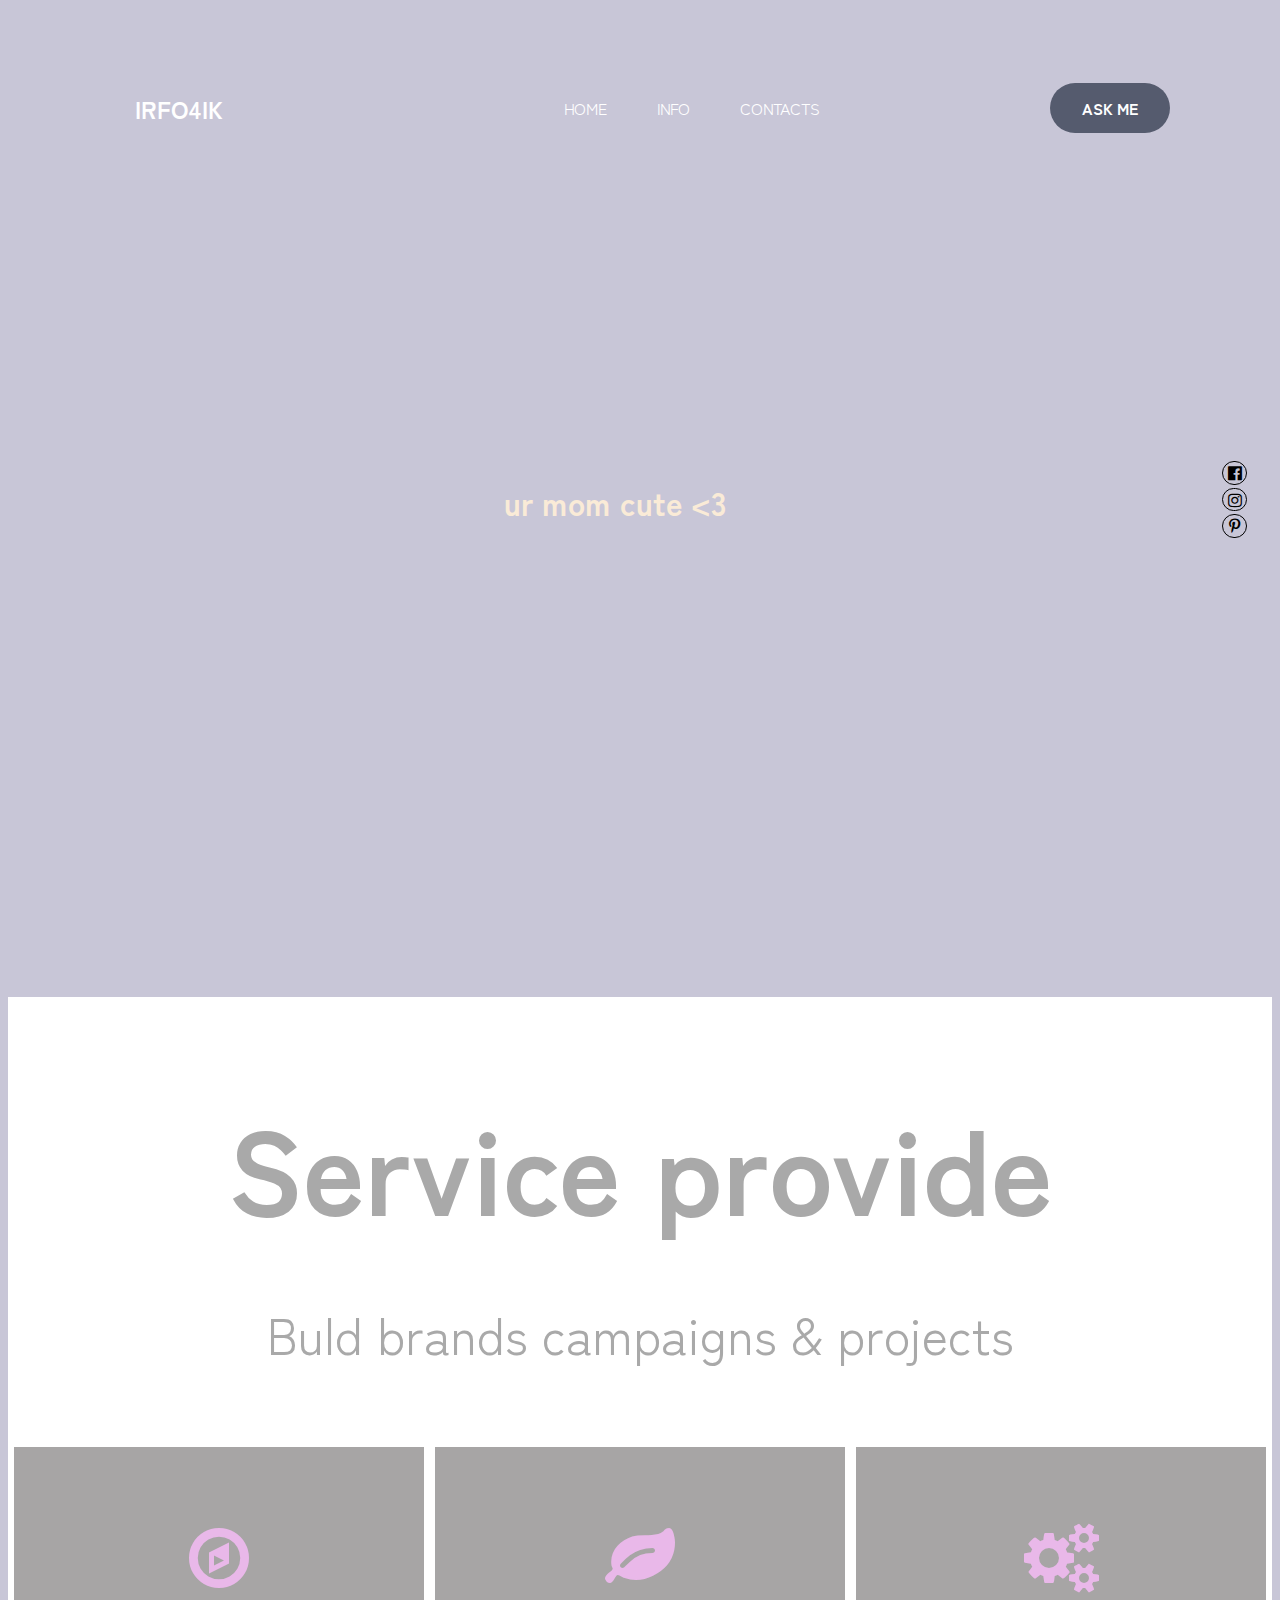
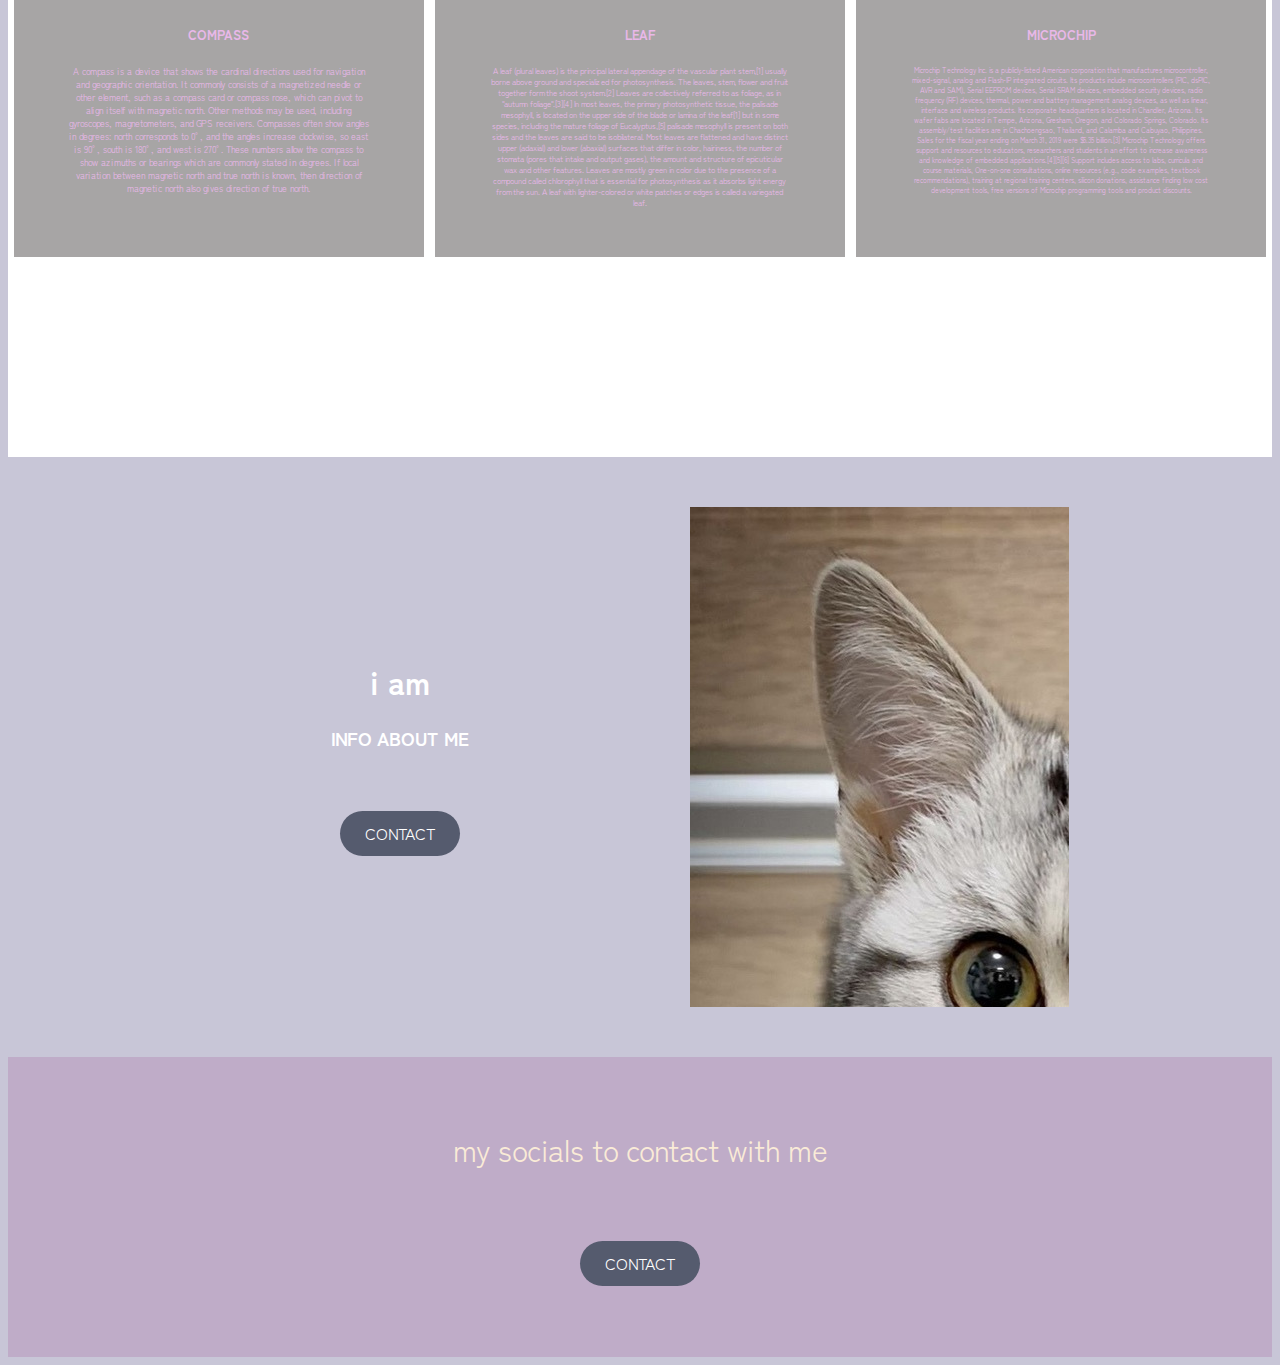
==== index.html @ 1ebc8c96 "Add files via upload" ====
<!DOCTYPE html>
<html lang="en">

<head>
    <link rel="stylesheet" href="https://maxcdn.bootstrapcdn.com/font-awesome/4.5.0/css/font-awesome.min.css">
    <link rel="preconnect" href="https://fonts.googleapis.com">
    <link rel="preconnect" href="https://fonts.gstatic.com" crossorigin>
    <link href="https://fonts.googleapis.com/css2?family=Permanent+Marker&family=Zen+Kaku+Gothic+New&display=swap" rel="stylesheet">
    <link rel="stylesheet" href="style.css">
    <meta charset="UTF-8">
    <meta name="viewport" content="width=device-width, initial-scale=1.0">
    <title>Document</title>
</head>

<body>
    <header class="headder">

        <div class="logo">
            <h2>IRFO4IK</h2>
        </div>
        <div class="panel">
            <div class="type"><a href="index.html">HOME </a></div>
            <div class="type"><a href="ab.html">INFO </a></div>
            <div class="type"><a href="ct.html">CONTACTS </a></div>
        </div>

        <a href="ab.html">
            <div class="askme"> <b> ASK ME</b> </div>
        </a>



    </header>



    <main class="main">
        <!--  <img src="1.gif" class="vbg">-->
        <div class="main1">

            <h1> ur mom cute
                <3</h1>



        </div>
        <div class="soc">

            <div class="panelem"> <i class="fa fa-facebook-official" aria-hidden="true"></i></div>
            <div class="panelem"> <i class="fa fa-instagram" aria-hidden="true"></i></div>
            <div class="panelem"> <i class="fa fa-pinterest-p" aria-hidden="true"></i></div>
        </div>


    </main>

    <div class="main2">

        <div class="zag">
            <h1>Service provide</h1>
        </div>
        <div class="zag2"> <span>  Buld brands campaigns & projects</span></div>
        <div class="info">
            <div class="panelem2"><i class="fa fa-compass" aria-hidden="true"></i>
                <h5 style="font-size: 13px;">COMPASS</h5>
                <div class="paninfo" style="font-size: 9px;">A compass is a device that shows the cardinal directions used for navigation and geographic orientation. It commonly consists of a magnetized needle or other element, such as a compass card or compass rose, which can pivot to align itself
                    with magnetic north. Other methods may be used, including gyroscopes, magnetometers, and GPS receivers. Compasses often show angles in degrees: north corresponds to 0°, and the angles increase clockwise, so east is 90°, south is 180°,
                    and west is 270°. These numbers allow the compass to show azimuths or bearings which are commonly stated in degrees. If local variation between magnetic north and true north is known, then direction of magnetic north also gives direction
                    of true north.</div>
            </div>
            <div class="panelem2"><i class="fa fa-leaf" aria-hidden="true"></i>
                <h5 style="font-size: 13px;">LEAF</h5>
                <div class="paninfo" style="font-size: 8px;">A leaf (plural leaves) is the principal lateral appendage of the vascular plant stem,[1] usually borne above ground and specialized for photosynthesis. The leaves, stem, flower and fruit together form the shoot system.[2] Leaves are collectively
                    referred to as foliage, as in "autumn foliage".[3][4] In most leaves, the primary photosynthetic tissue, the palisade mesophyll, is located on the upper side of the blade or lamina of the leaf[1] but in some species, including the
                    mature foliage of Eucalyptus,[5] palisade mesophyll is present on both sides and the leaves are said to be isobilateral. Most leaves are flattened and have distinct upper (adaxial) and lower (abaxial) surfaces that differ in color,
                    hairiness, the number of stomata (pores that intake and output gases), the amount and structure of epicuticular wax and other features. Leaves are mostly green in color due to the presence of a compound called chlorophyll that is essential
                    for photosynthesis as it absorbs light energy from the sun. A leaf with lighter-colored or white patches or edges is called a variegated leaf.</div>
            </div>
            <div class="panelem2"><i class="fa fa-cogs" aria-hidden="true"></i>
                <h5 style="font-size: 13px;"> MICROCHIP</h5>
                <div class="paninfo" style="font-size:7px">Microchip Technology Inc. is a publicly-listed American corporation that manufactures microcontroller, mixed-signal, analog and Flash-IP integrated circuits. Its products include microcontrollers (PIC, dsPIC, AVR and SAM), Serial EEPROM
                    devices, Serial SRAM devices, embedded security devices, radio frequency (RF) devices, thermal, power and battery management analog devices, as well as linear, interface and wireless products. Its corporate headquarters is located
                    in Chandler, Arizona. Its wafer fabs are located in Tempe, Arizona, Gresham, Oregon, and Colorado Springs, Colorado. Its assembly/test facilities are in Chachoengsao, Thailand, and Calamba and Cabuyao, Philippines. Sales for the fiscal
                    year ending on March 31, 2019 were $5.35 billion.[3] Microchip Technology offers support and resources to educators, researchers and students in an effort to increase awareness and knowledge of embedded applications.[4][5][6] Support
                    includes access to labs, curricula and course materials, One-on-one consultations, online resources (e.g., code examples, textbook recommendations), training at regional training centers, silicon donations, assistance finding low cost
                    development tools, free versions of Microchip programming tools and product discounts.</div>
            </div>
        </div>


    </div>

    <div class="main3">

        <div class="infoab">
            <h1 class="lox1">i am</h1>
            <h3 class="lox2">INFO ABOUT ME</h3>

            <div class="abb"><a href="ab.html" style="text-decoration : none; color: white;">CONTACT</a></div>


        </div>
        <div class="abpic"></div>



    </div>


    <footer class="ft">
        <div class="ftext">


            my socials to contact with me


        </div>
        <a href="https://vk.com/poz0rishe" style="text-decoration: none;color: white;">
            <div class="abb">CONTACT</div>
        </a>

    </footer>

</body>

</html>
---- style.css ----
body {
    text-decoration: none;
    background-color: #C8C6D7;
}

.headder {
    color: white;
    font-family: 'Zen Kaku Gothic New', sans-serif;
    display: flex;
    justify-content: space-around;
    align-items: center;
    width: auto;
    height: 200px;
}

.logo {
    font-family: 'Zen Kaku Gothic New', sans-serif;
    display: flex;
    align-items: center;
    text-align: center;
    width: 175px;
    height: 175px;
    margin: 25px;
}

.panel {
    font-family: 'Zen Kaku Gothic New', sans-serif;
    display: flex;
    justify-content: space-around;
}

.type {
    font-family: 'Zen Kaku Gothic New', sans-serif;
    transition: 0.5s;
    text-decoration: none;
    color: white;
    margin: 25px;
    display: flex;
    justify-content: space-around;
}

.type>a {
    font-family: 'Zen Kaku Gothic New', sans-serif;
    text-decoration: none;
    color: white;
}

.askme {
    font-family: 'Zen Kaku Gothic New', sans-serif;
    transition: 0.3s;
    display: flex;
    background-color: #555B6E;
    width: 120px;
    height: 50px;
    align-items: center;
    justify-content: center;
    border-radius: 25px;
}

.headder>a {
    color: white;
    text-decoration: none;
}

.type:hover {
    font-family: 'Zen Kaku Gothic New', sans-serif;
    transform: (1.1);
    font-size: 25px;
}

.askme:hover {
    font-family: 'Zen Kaku Gothic New', sans-serif;
    width: 125px;
    height: 60px;
    border-radius: 35px;
    transform: (1.1);
    opacity: 0.8;
    cursor: pointer;
}

.main {
    font-family: 'Zen Kaku Gothic New', sans-serif;
    justify-content: flex-end;
    display: flex;
    width: auto;
    height: auto;
}

.main1 {
    font-family: 'Zen Kaku Gothic New', sans-serif;
    margin: auto;
    color: antiquewhite;
    padding-top: 250px;
    display: flex;
    align-items: center;
    justify-content: center;
    flex-direction: column;
}

.soc {
    font-family: 'Zen Kaku Gothic New', sans-serif;
    flex-direction: column;
    display: flex;
    padding-top: 250px;
    height: 80px;
    width: 50px;
    justify-content: right;
    z-index: 1;
}

.panelem {
    z-index: 2;
    font-family: 'Zen Kaku Gothic New', sans-serif;
    margin-top: 3px;
    flex-direction: column;
    display: flex;
    width: 23px;
    height: 25px;
    border: 1px solid;
    border-radius: 25px;
    text-align: center;
    justify-content: center;
    align-items: center;
}

.panelem:hover {
    font-family: 'Zen Kaku Gothic New', sans-serif;
    opacity: 0.7;
    background-color: cornsilk;
}

.main2 {
    font-family: 'Zen Kaku Gothic New', sans-serif;
    margin-top: 450px;
    background-color: white;
    flex-direction: column;
    color: darkgrey;
    justify-content: center;
    align-items: center;
    display: flex;
    width: auto;
    height: auto;
}

.info {
    font-family: 'Zen Kaku Gothic New', sans-serif;
    width: 100%;
    height: 100%;
    display: flex;
    flex-direction: row;
    justify-content: space-around;
}

.panelem2 {
    font-family: 'Zen Kaku Gothic New', sans-serif;
    margin-bottom: 200px;
    padding: 55PX;
    color: rgb(233, 184, 233);
    justify-content: center;
    font-size: 70px;
    text-align: center;
    background-color: rgb(167, 165, 165);
    width: 300px;
    height: 300px;
}

.zag {
    font-family: 'Zen Kaku Gothic New', sans-serif;
    font-size: 60px;
    text-align: center;
    height: 300px;
}

.zag2 {
    font-family: 'Zen Kaku Gothic New', sans-serif;
    font-size: 50px;
    text-align: center;
    height: 150px;
}

.paninfo {
    font-family: 'Zen Kaku Gothic New', sans-serif;
    font-size: 14px;
}

.main3 {
    font-family: 'Zen Kaku Gothic New', sans-serif;
    align-items: center;
    display: flex;
    justify-content: center;
}

.infoab {
    font-family: 'Zen Kaku Gothic New', sans-serif;
    align-items: center;
    justify-content: center;
    display: flex;
    text-align: center;
    flex-direction: column;
    margin: 50px;
    width: 30%;
    height: 500px;
    color: white;
}

.abpic {
    font-family: 'Zen Kaku Gothic New', sans-serif;
    background-image: url(1.jpg);
    margin: 50px;
    width: 30%;
    height: 500px;
    background-color: black;
}

.abb {
    font-family: 'Zen Kaku Gothic New', sans-serif;
    display: flex;
    text-align: center;
    width: 120px;
    height: 45px;
    border-radius: 25px;
    justify-content: center;
    align-items: center;
    background-color: #555B6E;
}

.lox1 {
    font-family: 'Zen Kaku Gothic New', sans-serif;
    margin: 0%;
    padding-bottom: 20px;
}

.lox2 {
    font-family: 'Zen Kaku Gothic New', sans-serif;
    margin: 0%;
    padding-bottom: 60px;
}

.ftext {
    font-family: 'Zen Kaku Gothic New', sans-serif;
    color: azure;
    padding: 70px;
    font-size: 30px;
    color: antiquewhite;
    text-align: center;
    background-color: #bfacc8;
}

.ft {
    font-family: 'Zen Kaku Gothic New', sans-serif;
    color: azure;
    align-items: center;
    display: flex;
    flex-direction: column;
    height: 300px;
    background-color: #bfacc8;
}

.main4 {
    font-family: 'Zen Kaku Gothic New', sans-serif;
    height: 20%;
    width: 100%;
    display: flex;
    justify-content: space-around;
}

.boxstat {
    color: white;
    border: 50px;
    border-color: thistle;
    flex-direction: column;
    font-family: 'Zen Kaku Gothic New', sans-serif;
    align-items: center;
    display: flex;
    justify-content: center;
    text-align: center;
    margin: 50px;
    width: 30%;
    height: 15%;
    background-color: #525252;
    opacity: 0.4;
}

.ct {
    padding: 1%;
    display: flex;
    flex-direction: row;
    align-items: center;
    justify-content: center;
    width: 60%;
    height: 90%;
}

.inputtis {
    border-color: #525252;
    margin-left: 15px;
    height: 50px;
    width: 15%;
}

.vbg {
    width: auto;
    height: auto;
    position: absolute;
    z-index: -1;
}


/* https://coolors.co/4a4063-bfacc8-c8c6d7-783f8e-4f1271
            https://coolors.co/555b6e-bfacc8-c8c6d7-5a0001-f13030 */
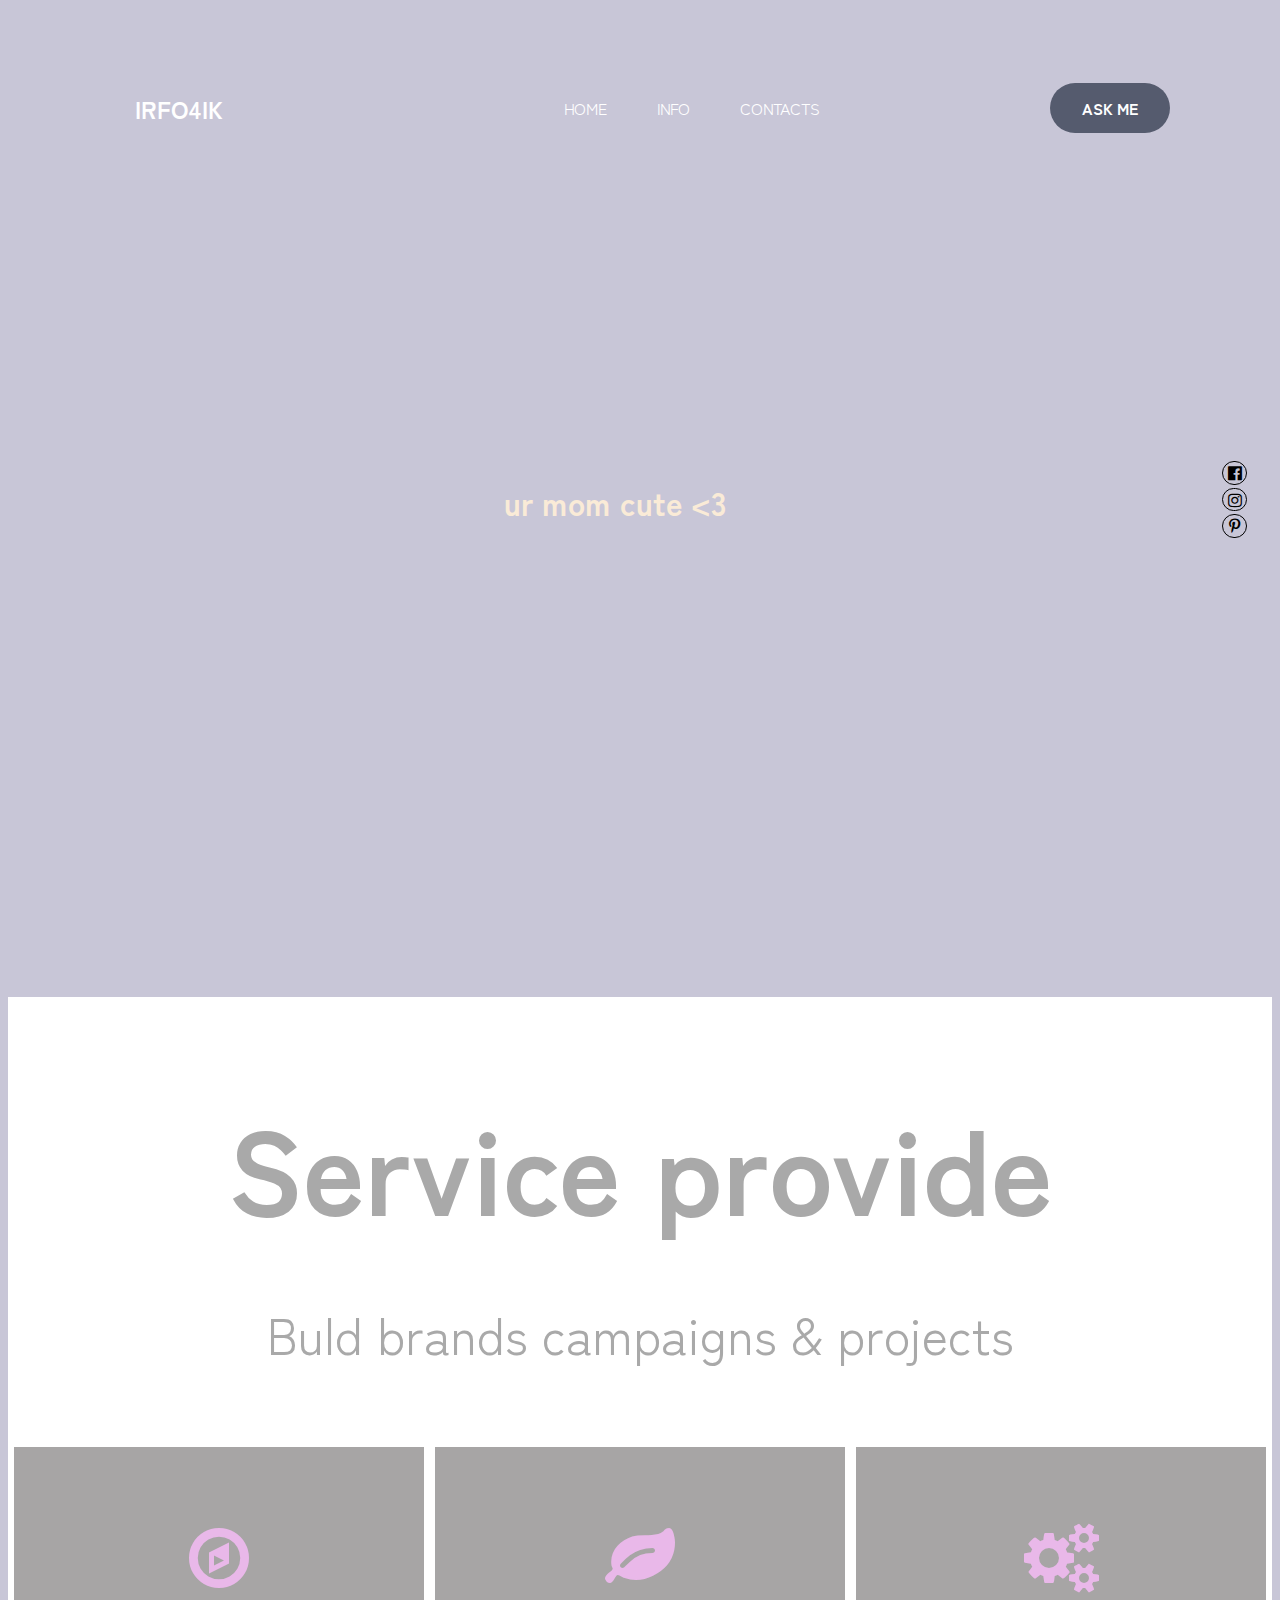
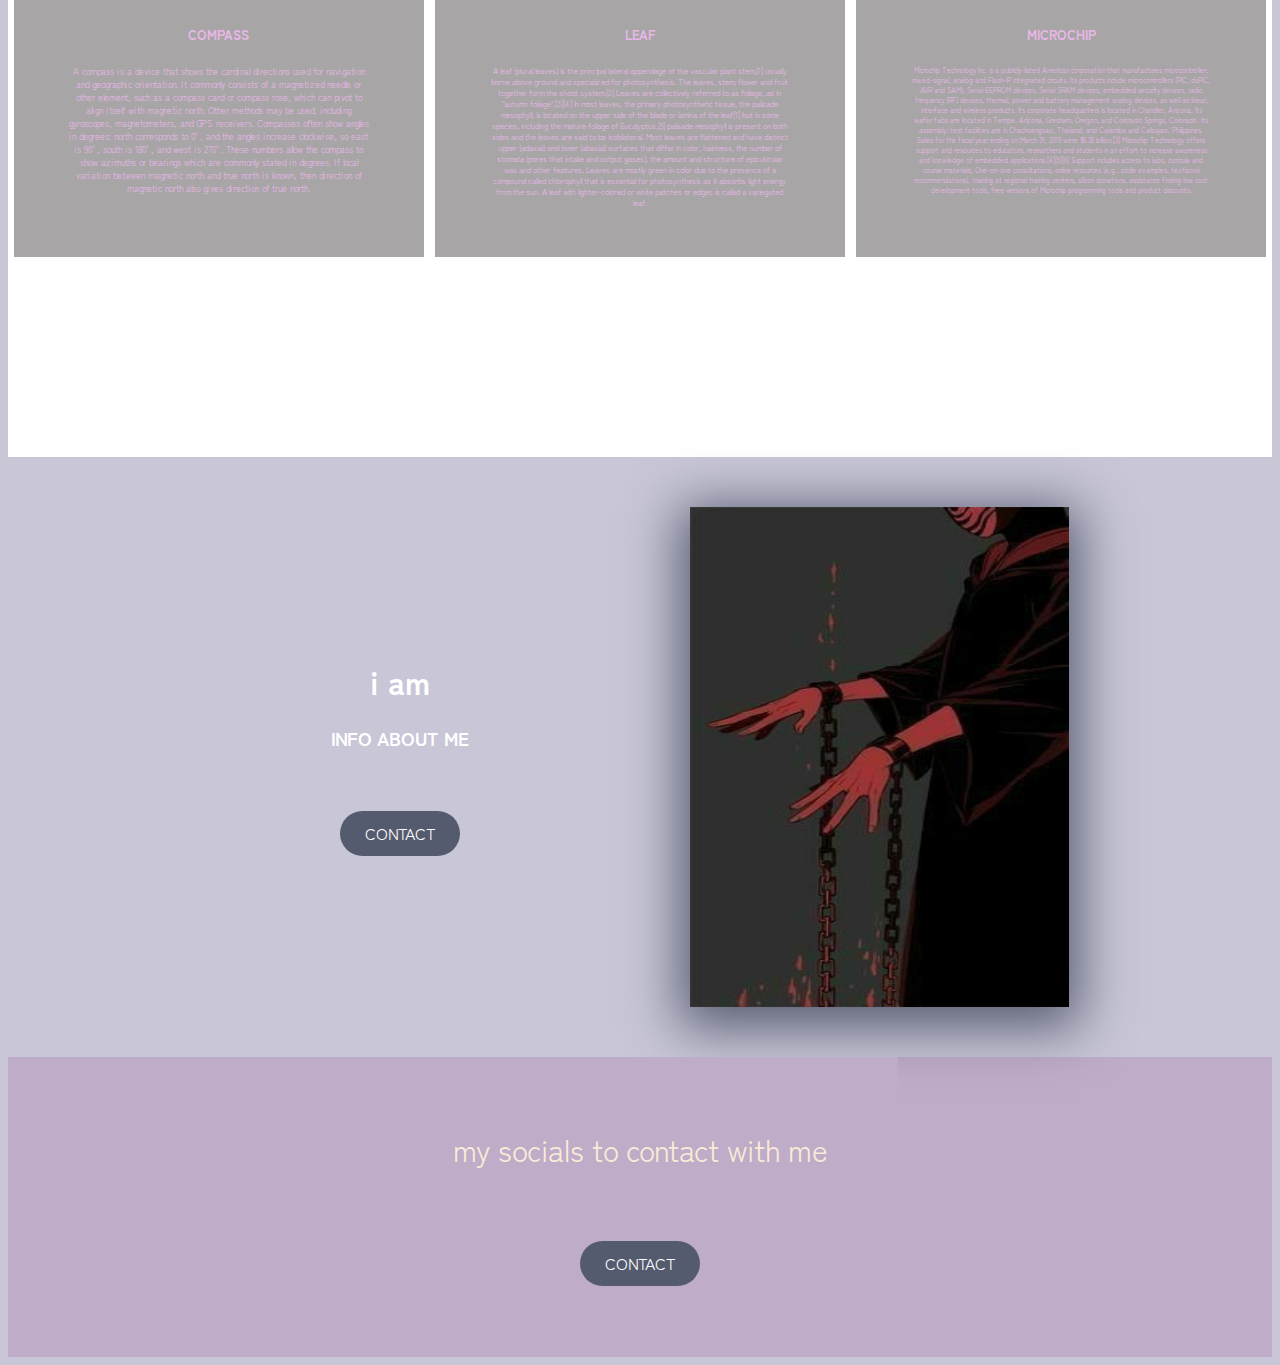
==== commit 6209bbac: "Add files via upload" ====
--- a/index.html
+++ b/index.html
@@ -100,7 +100,7 @@
 
 
         </div>
-        <div class="abpic"></div>
+        <div class="abpic"><img style=" box-shadow: 0 10px 50px 10px#555B6E;width:100%; height: 100%;" src="2.jpg"></div>
 
 
 
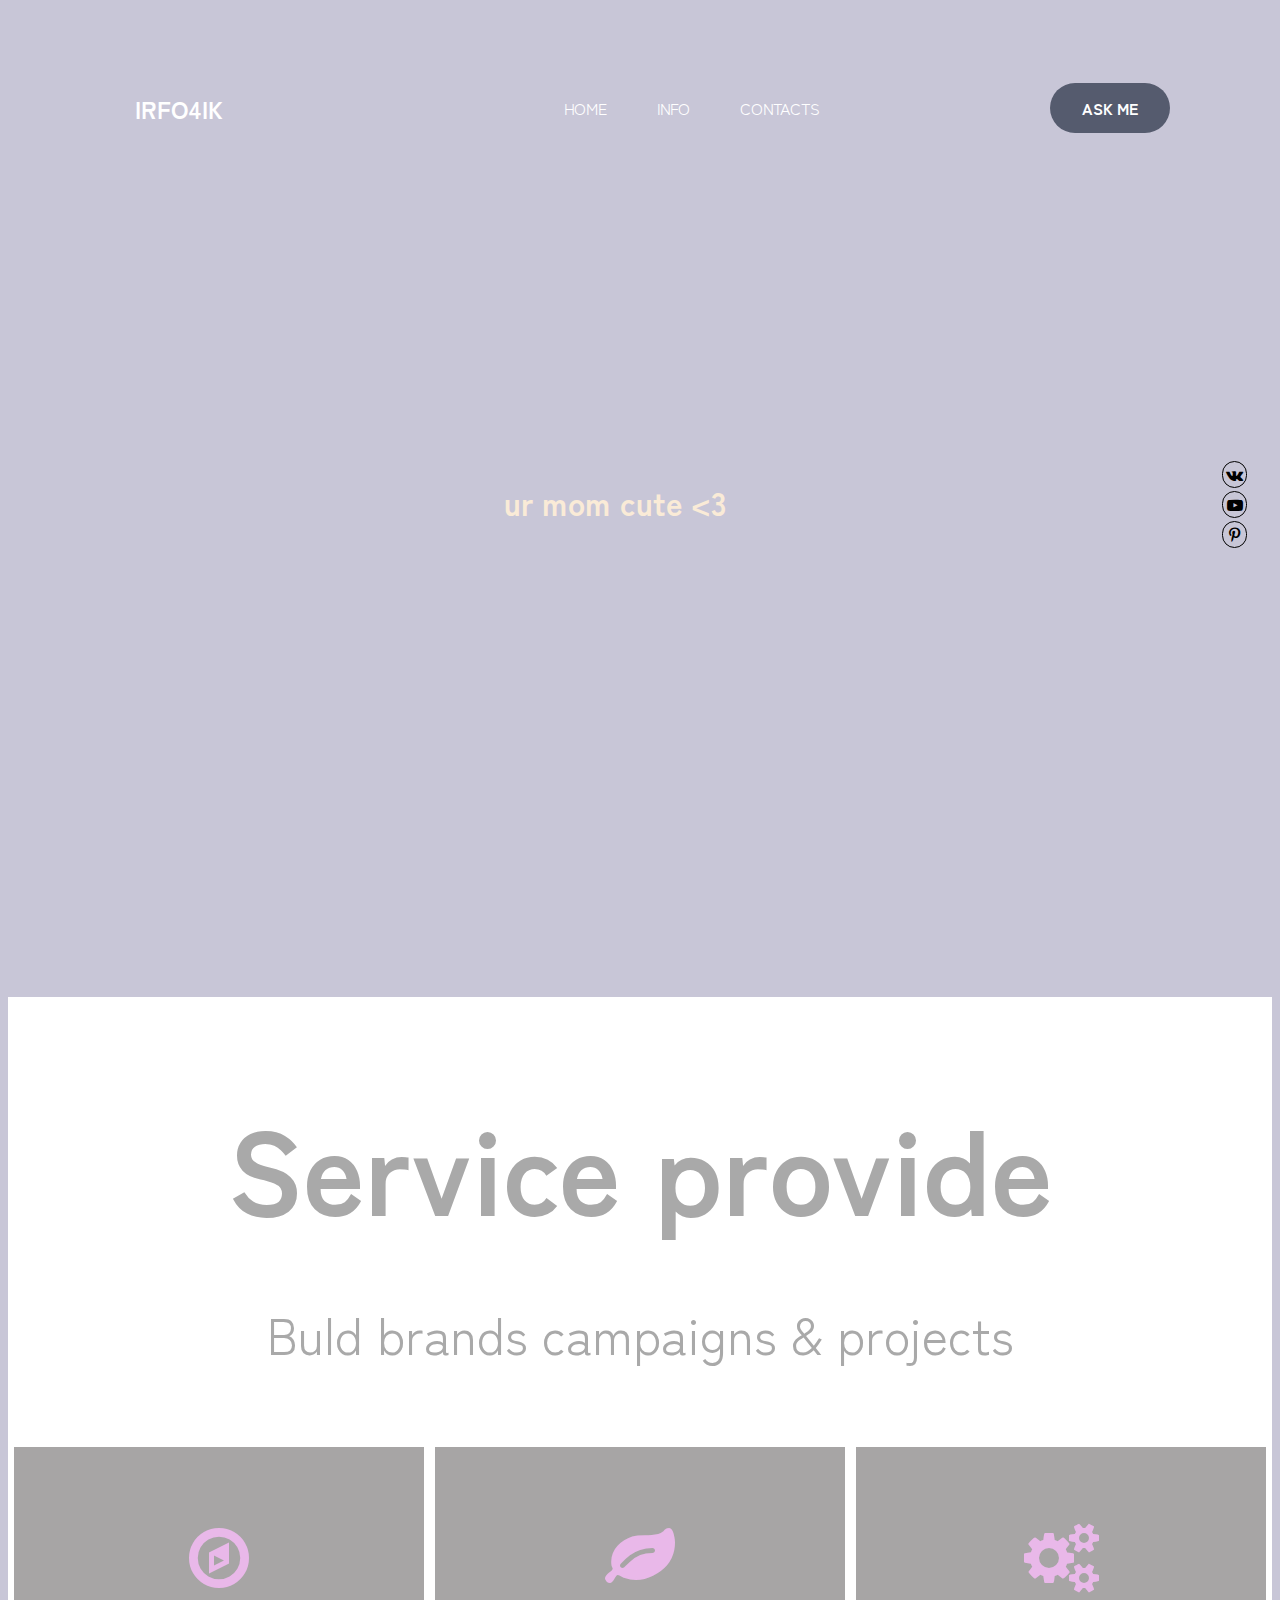
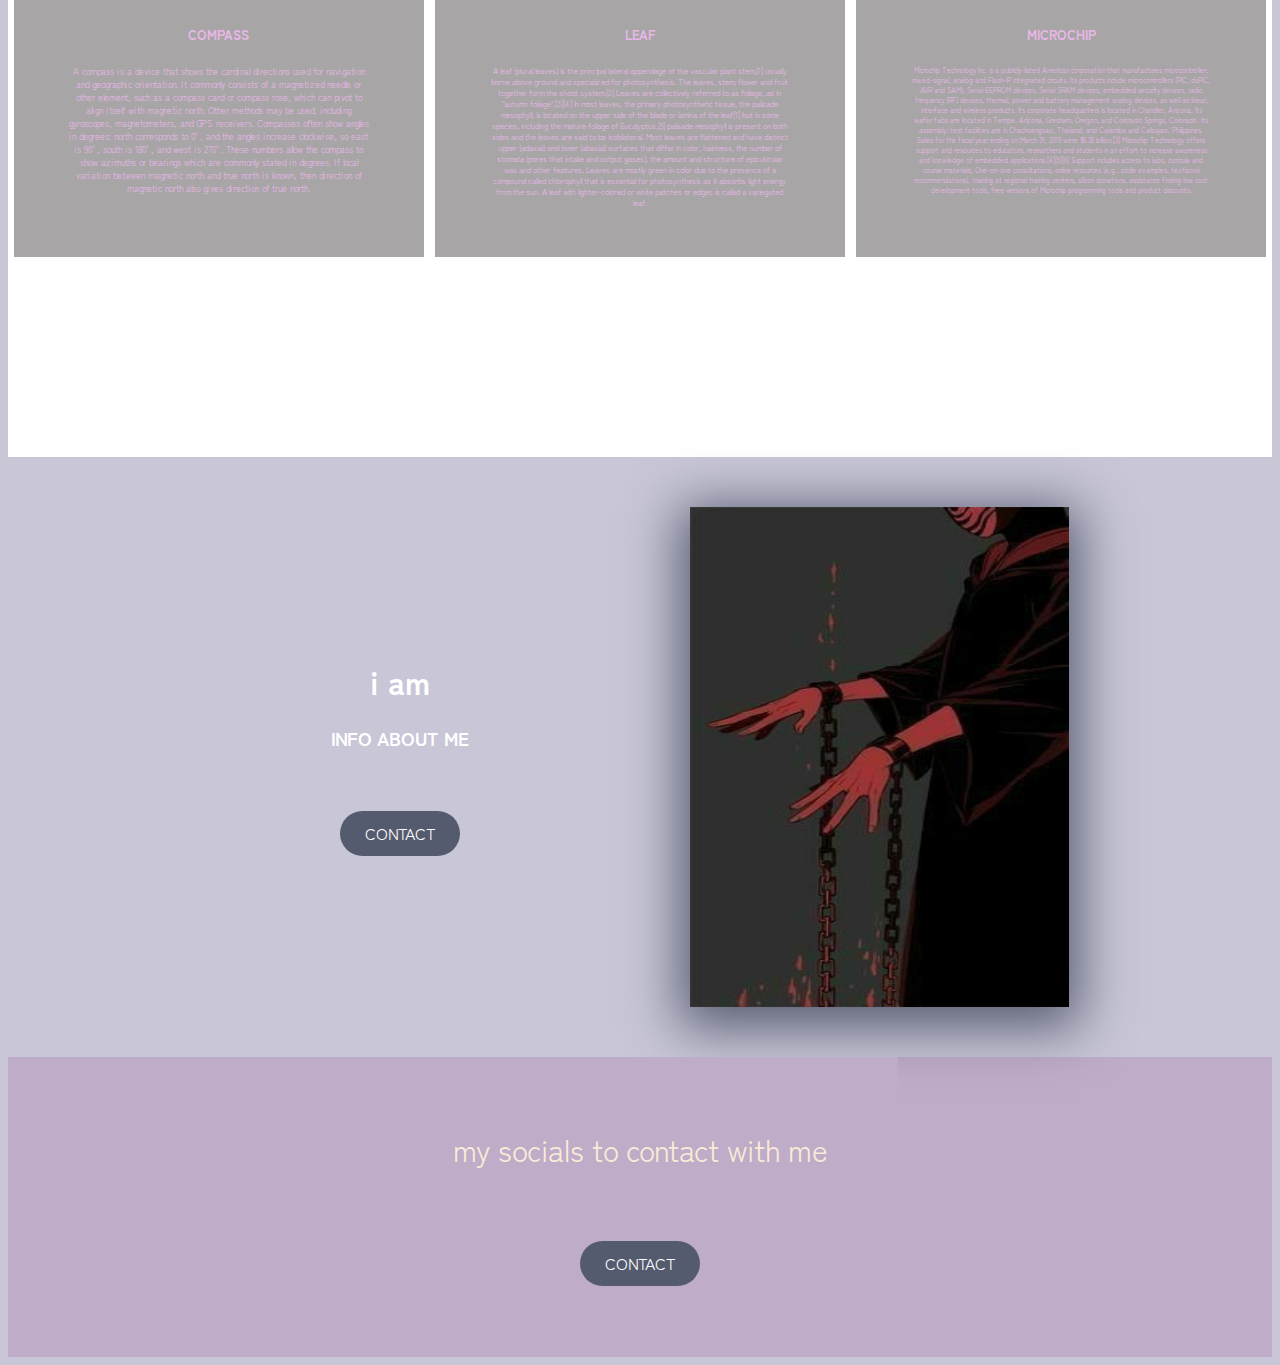
==== commit 49c60352: "Add files via upload" ====
--- a/index.html
+++ b/index.html
@@ -45,11 +45,18 @@
 
         </div>
         <div class="soc">
-
-            <div class="panelem"> <i class="fa fa-facebook-official" aria-hidden="true"></i></div>
-            <div class="panelem"> <i class="fa fa-instagram" aria-hidden="true"></i></div>
-            <div class="panelem"> <i class="fa fa-pinterest-p" aria-hidden="true"></i></div>
+            <a href="https://vk.com/pixxxhi" style="text-decoration: none;color: black;">
+                <div class="panelem"> <i class="fa fa-vk" aria-hidden="true"></i></i>
+                </div>
+            </a>
+            <a href="https://www.youtube.com/channel/UCrt9ZBU5hbXIP2_KHaG7gCA" style="text-decoration: none;color: black;">
+                <div class="panelem"> <i class="fa fa-youtube-play" aria-hidden="true"></i></i>
+                </div>
+            </a>
+            <a href="https://pin.it/2oKn8eP" style="text-decoration: none;color: black;">
+                <div class="panelem"> <i class="fa fa-pinterest-p" aria-hidden="true"></i></div>
         </div>
+        </a>
 
 
     </main>
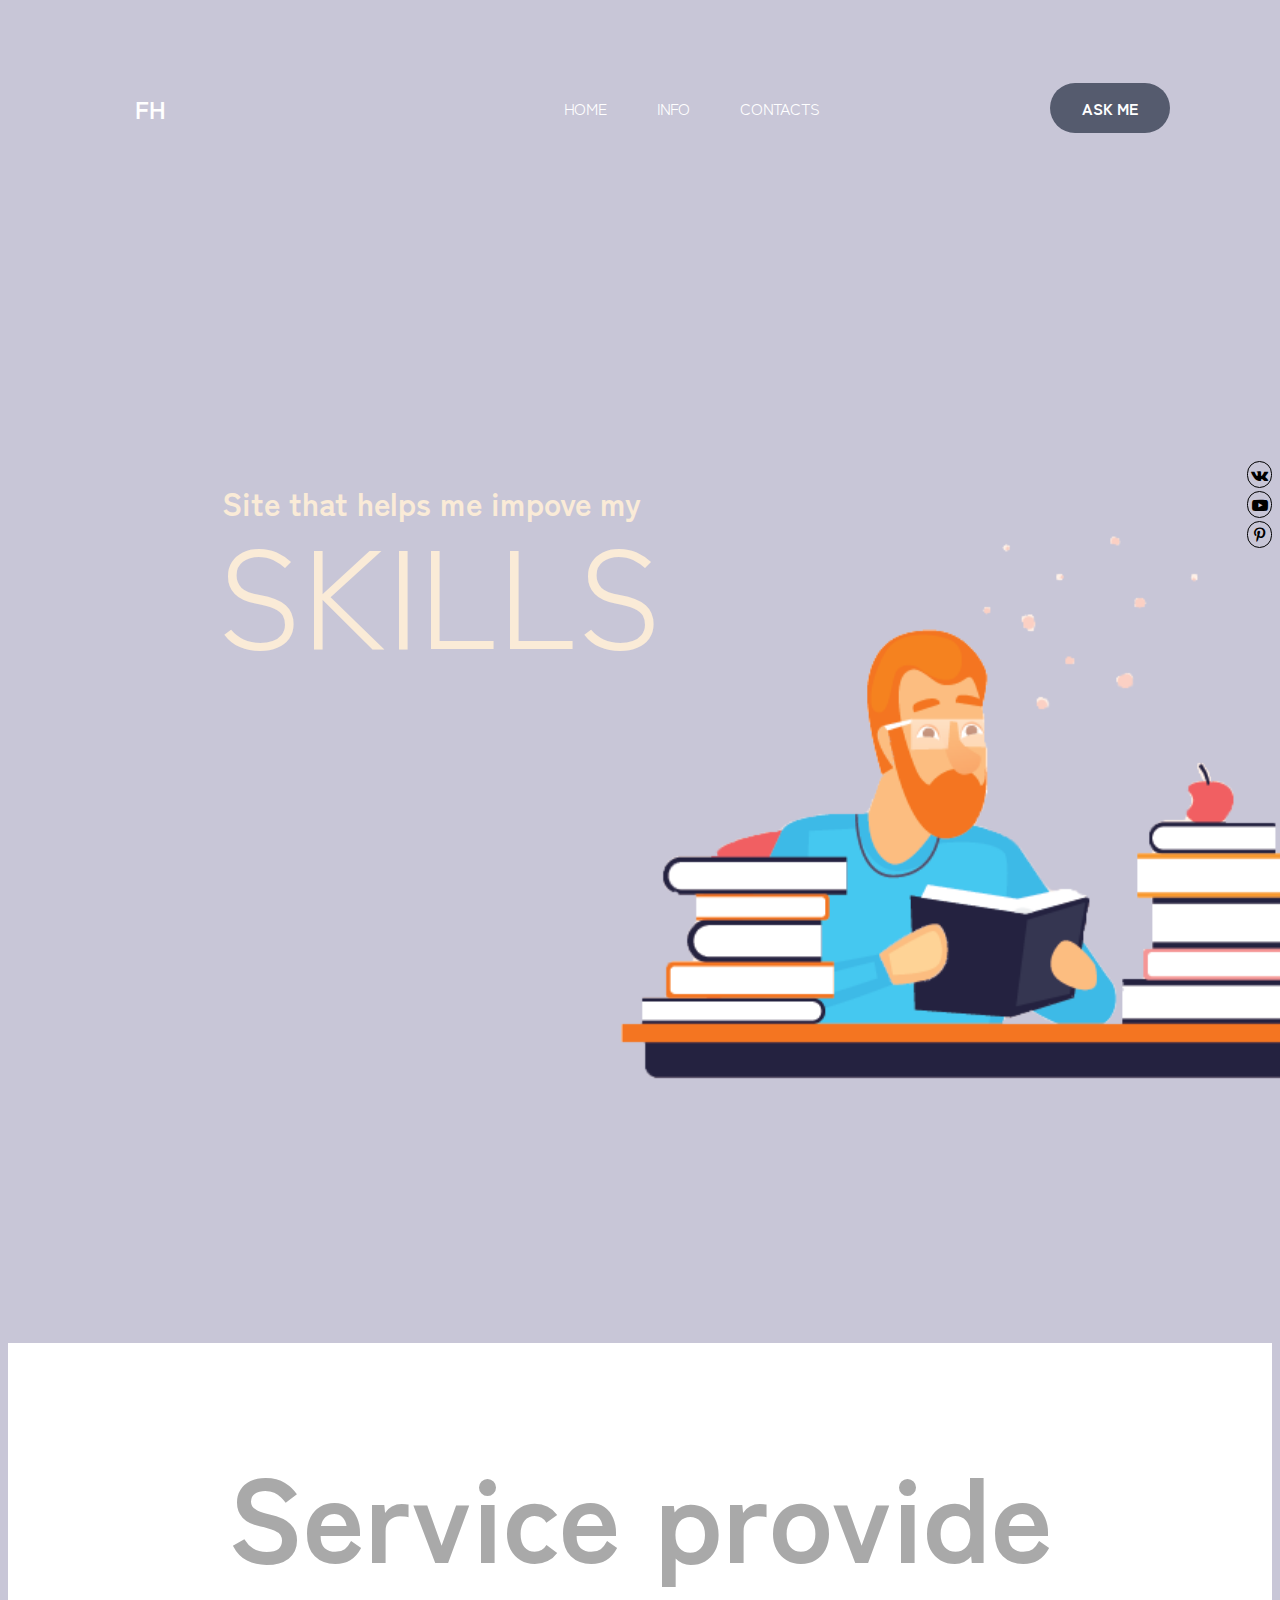
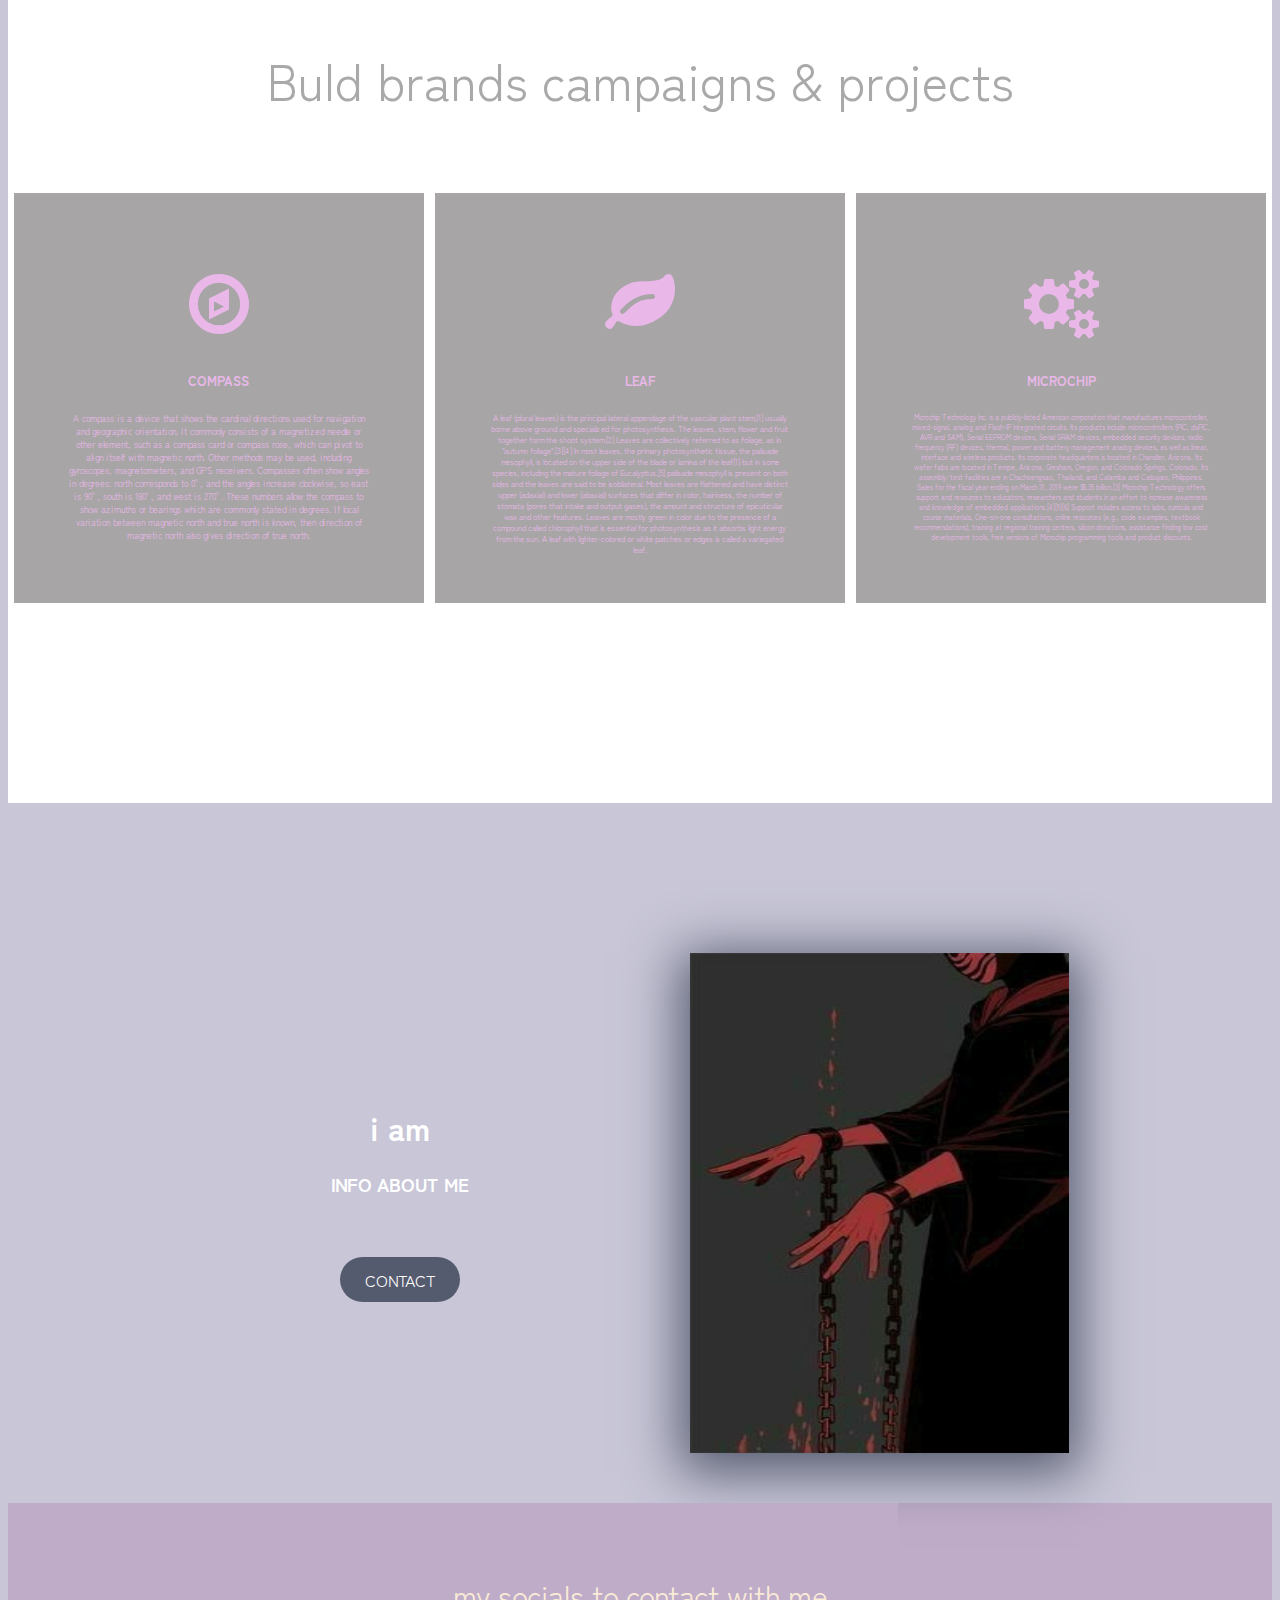
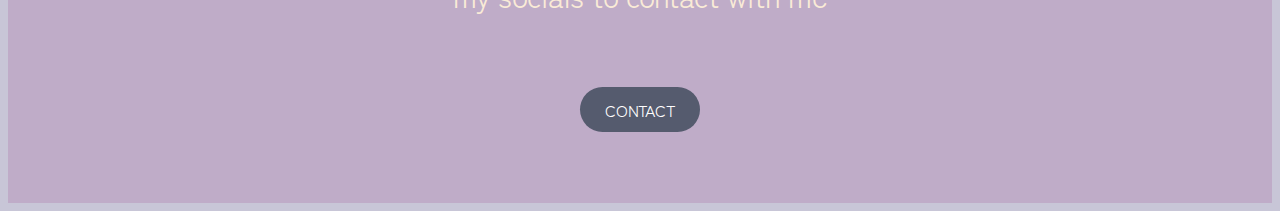
==== commit 289b2136: "Add files via upload" ====
--- a/index.html
+++ b/index.html
@@ -16,7 +16,7 @@
     <header class="headder">
 
         <div class="logo">
-            <h2>IRFO4IK</h2>
+            <h2>FH</h2>
         </div>
         <div class="panel">
             <div class="type"><a href="index.html">HOME </a></div>
@@ -38,8 +38,18 @@
         <!--  <img src="1.gif" class="vbg">-->
         <div class="main1">
 
-            <h1> ur mom cute
-                <3</h1>
+            <h1> 
+            Site that helps me impove my
+            </h1>
+            <div class="skbx">
+                <div class="skillbox">S</div>
+                <div class="skillbox">K</div>
+                <div class="skillbox">I</div>
+                <div class="skillbox">L</div>
+                <div class="skillbox">L</div>
+                <div class="skillbox">S</div>
+            </div>
+            <img class="main1png" src="3.png">
 
 
 
@@ -103,7 +113,7 @@
             <h1 class="lox1">i am</h1>
             <h3 class="lox2">INFO ABOUT ME</h3>
 
-            <div class="abb"><a href="ab.html" style="text-decoration : none; color: white;">CONTACT</a></div>
+            <a href="ab.html" style="text-decoration : none; color: white;"><div class="abb">CONTACT</div></a>
 
 
         </div>
--- a/style.css
+++ b/style.css
@@ -30,6 +30,7 @@
 }
 
 .type {
+    -webkit-transition: 2s ease;
     font-family: 'Zen Kaku Gothic New', sans-serif;
     transition: 0.5s;
     text-decoration: none;
@@ -46,6 +47,7 @@
 }
 
 .askme {
+    -webkit-transition: 2s ease;
     font-family: 'Zen Kaku Gothic New', sans-serif;
     transition: 0.3s;
     display: flex;
@@ -65,7 +67,7 @@
 .type:hover {
     font-family: 'Zen Kaku Gothic New', sans-serif;
     transform: (1.1);
-    font-size: 25px;
+    font-size: 35px;
 }
 
 .askme:hover {
@@ -92,9 +94,16 @@
     color: antiquewhite;
     padding-top: 250px;
     display: flex;
-    align-items: center;
-    justify-content: center;
-    flex-direction: column;
+    align-items: left;
+    justify-content: left;
+    flex-direction: column;
+    margin-left: 20%;
+}
+
+.main1png{
+    margin-top: -15%;
+    margin-right: -50%;
+    z-index: -300;
 }
 
 .soc {
@@ -121,9 +130,11 @@
     text-align: center;
     justify-content: center;
     align-items: center;
+    -webkit-transition: 0.9s ease;
 }
 
 .panelem:hover {
+    transition: 0.3s;
     font-family: 'Zen Kaku Gothic New', sans-serif;
     opacity: 0.7;
     background-color: cornsilk;
@@ -131,7 +142,7 @@
 
 .main2 {
     font-family: 'Zen Kaku Gothic New', sans-serif;
-    margin-top: 450px;
+    margin-top: 100px;
     background-color: white;
     flex-direction: column;
     color: darkgrey;
@@ -188,6 +199,7 @@
     align-items: center;
     display: flex;
     justify-content: center;
+    padding-top: 100px;
 }
 
 .infoab {
@@ -222,6 +234,14 @@
     justify-content: center;
     align-items: center;
     background-color: #555B6E;
+    -webkit-transition: 2s ease;
+}
+
+.abb:hover{
+    transition: 0.7s;
+    transform: (1.1);
+    background-color: #3e424e;
+    box-shadow:  3px 5px 5px black;
 }
 
 .lox1 {
@@ -291,6 +311,24 @@
     height: 90%;
 }
 
+.ct1 {
+    -webkit-transition: 2s ease;
+    text-decoration: none;
+    padding: 1%;
+    display: flex;
+    flex-direction: row;
+    align-items: center;
+    justify-content: center;
+    width: 20%;
+    height: 90%;
+}
+
+.ct1:hover {
+    border-radius: 20px;
+    transition: 1.1s;
+    background-color: #C8C6D7;
+}
+
 .inputtis {
     border-color: #525252;
     margin-left: 15px;
@@ -305,6 +343,103 @@
     z-index: -1;
 }
 
-
+.abtitle1{
+    font-family: 'Zen Kaku Gothic New', sans-serif;
+    color: white; 
+    text-align: center;
+    margin: auto;
+    font-size: 50px;
+    padding-top: 200px;
+    height: 300px;
+    margin-right: -30%; 
+    -webkit-transition: 2s ease;
+}
+.abtitle{
+    -webkit-transition: 2s ease;
+    text-align: center;
+    font-family: 'Zen Kaku Gothic New', sans-serif;
+    color: white; 
+    margin: auto;
+    font-size: 50px;
+    padding-top: 100px;
+    height: 60px;
+    width: 250px;
+    margin-right: 40%; 
+}
+.abtitle:hover{animation: amin 2s infinite linear;}
+@keyframes amin{
+    from{
+        padding-top: 100px;
+        margin-top: 0;
+        filter: invert(0);
+    }
+    50%{
+        filter: invert(1);
+    }
+    to{
+        padding-top: 0px;
+        margin-top: 100px;
+        filter: invert(0);
+    }
+    }
+.abpng{
+    position: absolute;
+    margin: 5%;
+}
+.skillbox{
+    -webkit-transition: 2s ease;
+    text-shadow: none;
+}
+
+.skillbox:hover{
+    transform: (1.1);
+    transition: 0.7s;
+    text-shadow: 13px 5px 2px black;
+}
+.skbx{
+    
+    flex-direction: row;
+    display: flex;
+    font-size: 140px;
+    margin: -60px;
+    margin-left: -5px;
+}
+
+.cont{
+    text-align: right;
+    width: 30%;
+    position: relative;
+    line-height: 1; /*задаём высоту строки*/
+    text-decoration: none; /*убираем подчёркивание*/
+    font-family: 'Zen Kaku Gothic New', sans-serif;
+    color: white;
+    text-align: center;
+    font-size: 50px;
+    padding-top: 250px;
+    left: 50%;
+    height: 300px;
+}
+
+.cont::after {
+    display: block;
+    position: absolute;
+    left: 50%;
+    transform: translateX(-50%); /*изменить на right:0;, чтобы изменить направление подчёркивания */
+    width: 0;/*задаём длинну линии до наведения курсора*/
+    height: 2px; /*задаём ширину линии*/
+    background-color:black; /*задаём цвет линии*/
+    content: "";
+    transition: width 0.3s ease-out; /*задаём время анимации*/
+}
+  .cont:hover:after,
+ cont:focus:after {
+    width: 45%; /*устанавливаем значение 100% чтобы ссылка подчёркивалась полностью*/
+    height: 5px;
+}
+
+.contpng{
+    margin-left: -1000px;
+    position: absolute;
+}
 /* https://coolors.co/4a4063-bfacc8-c8c6d7-783f8e-4f1271
             https://coolors.co/555b6e-bfacc8-c8c6d7-5a0001-f13030 */